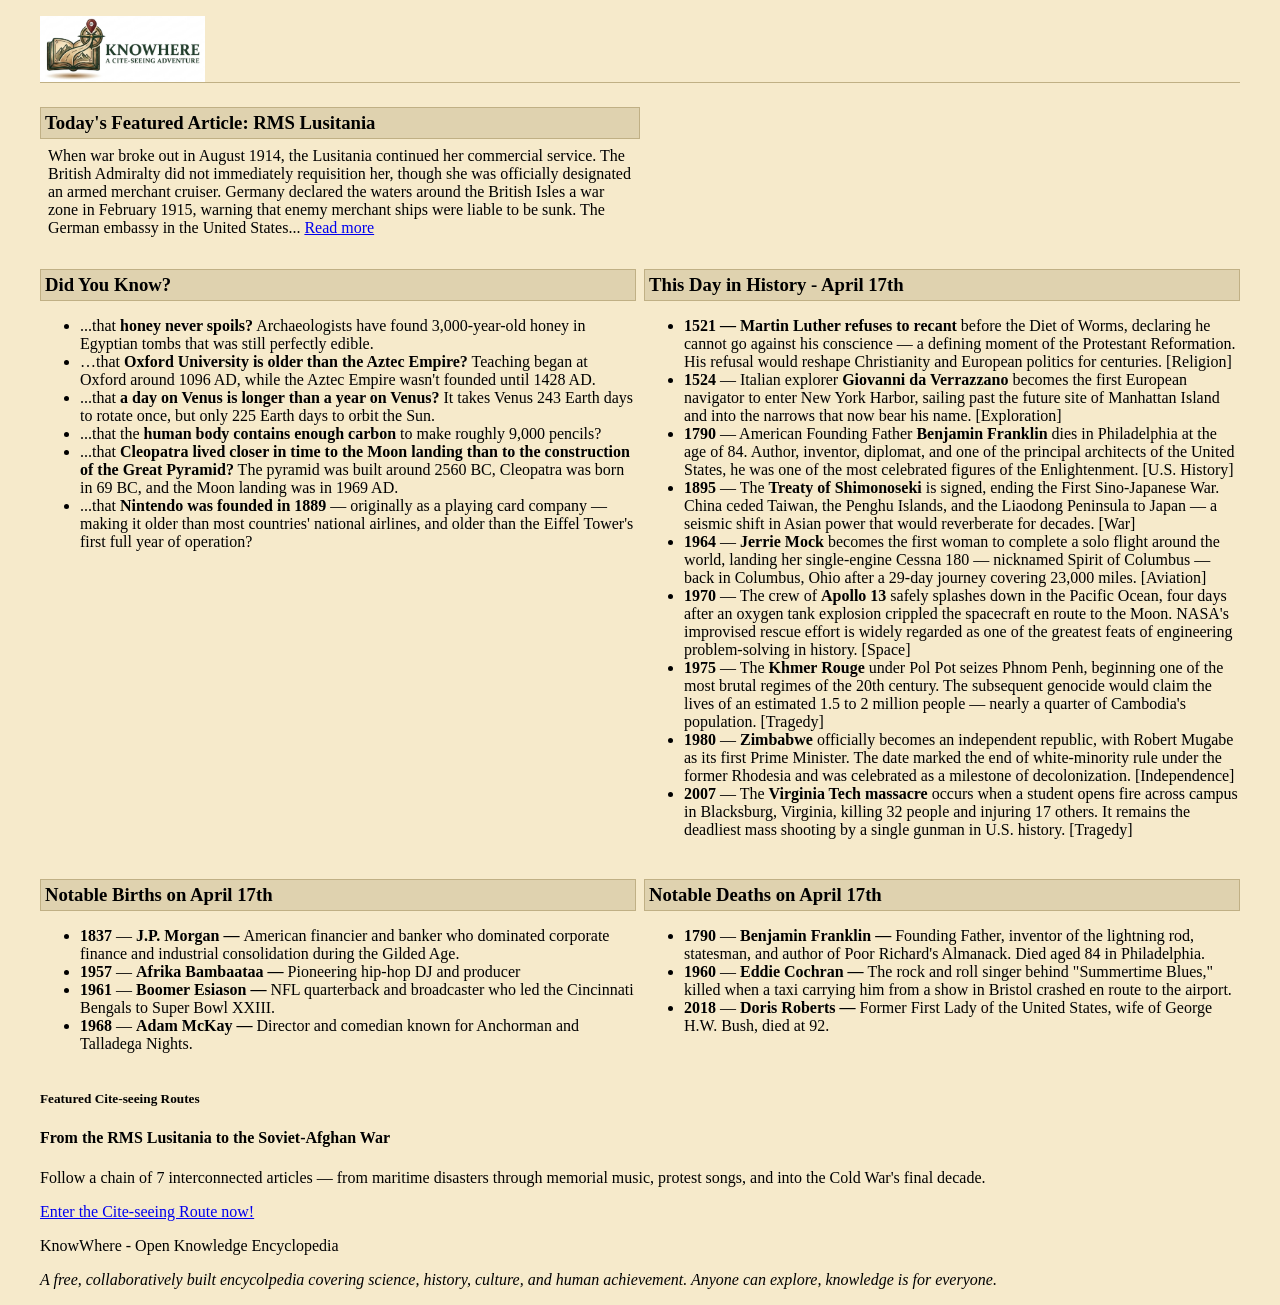
==== index.html @ 7d313d4f "Initial project" ====
<!DOCTYPE html>
<html lang="en-US">

  <head>
    <meta charset="utf-8" />
    <meta name="viewport" content="width=device-width" />
    <title>KnowWhere </title>
    <link rel="stylesheet" href="styles.css" />
  </head>

  <body>
    <div class="content">
      <div class="banner">
        <img src="knowwhere_logo.png" alt="Logo" class="logo" />
      </div>
      <div class="feature">
        <h3 class="heading">Today's Featured Article: RMS&nbsp;Lusitania</h3>
        <p>
          When war broke out in August 1914, the Lusitania continued her commercial service. The British
          Admiralty did
          not immediately requisition her, though she was officially designated an armed merchant cruiser.
          Germany
          declared the waters around the British Isles a war zone in February 1915, warning that enemy
          merchant ships
          were liable to be sunk.

          The German embassy in the United States... <a href="RMS_Lusitania.html">Read more</a>
        </p>
      </div>
      <div class="columns">
        <div>
          <h3 class="heading">Did You Know?</h3>
          <ul>
            <li>...that <strong>honey never spoils?</strong> Archaeologists have found 3,000-year-old honey in Egyptian
              tombs
              that was still perfectly edible. </li>
            <li>…that <strong>Oxford University is older than the Aztec Empire?</strong> Teaching began at Oxford around
              1096 AD, while the
              Aztec Empire wasn't founded until 1428 AD.</li>
            <li>...that <strong>a day on Venus is longer than a year on Venus?</strong> It takes Venus 243 Earth days to
              rotate once, but only 225 Earth days to orbit the Sun.</li>
            <li>...that the <strong>human body contains enough carbon</strong> to make roughly 9,000 pencils?</li>
            <li>...that <strong>Cleopatra lived closer in time to the Moon landing than to the construction of the Great
                Pyramid?</strong> The pyramid was built around 2560 BC, Cleopatra was born in 69 BC, and the Moon
              landing
              was in 1969 AD.
            </li>
            <li>...that <strong>Nintendo was founded in 1889</strong> — originally as a playing card company — making it
              older than most countries' national airlines, and older than the Eiffel Tower's first full year of
              operation?
            </li>
          </ul>
        </div>
        <div>
          <h3 class="heading">This Day in History - April 17th</h3>
          <ul>
            <li><strong>1521 — Martin Luther refuses to recant</strong> before the Diet of Worms, declaring he cannot go
              against his conscience — a defining moment of the Protestant Reformation. His refusal would reshape
              Christianity and European politics for centuries. [Religion]</li>
            <li><strong>1524</strong> — Italian explorer <strong>Giovanni da Verrazzano</strong> becomes the first
              European
              navigator to enter New York Harbor, sailing past the future site of Manhattan Island and into the narrows
              that
              now bear his name. [Exploration]</li>
            <li><strong>1790</strong> — American Founding Father <strong>Benjamin Franklin</strong> dies in Philadelphia
              at
              the age of 84. Author, inventor, diplomat, and one of the principal architects of the United States, he
              was
              one of the most celebrated figures of the Enlightenment. [U.S. History]</li>
            <li><strong>1895</strong> — The <strong>Treaty of Shimonoseki</strong> is signed, ending the First
              Sino-Japanese
              War. China ceded Taiwan, the Penghu Islands, and the Liaodong Peninsula to Japan — a seismic shift in
              Asian
              power that would reverberate for decades. [War]</li>
            <li><strong>1964 </strong> — <strong>Jerrie Mock</strong> becomes the first woman to complete a solo flight
              around the world, landing her single-engine Cessna 180 — nicknamed Spirit of Columbus — back in Columbus,
              Ohio
              after a 29-day journey covering 23,000 miles. [Aviation]</li>
            <li><strong>1970</strong> — The crew of <strong>Apollo 13</strong> safely splashes down in the Pacific
              Ocean,
              four days after an oxygen tank explosion crippled the spacecraft en route to the Moon. NASA's improvised
              rescue effort is widely regarded as one of the greatest feats of engineering problem-solving in history.
              [Space]</li>
            <li><strong>1975</strong> — The <strong>Khmer Rouge</strong> under Pol Pot seizes Phnom Penh, beginning one
              of
              the most brutal regimes of the 20th century. The subsequent genocide would claim the lives of an estimated
              1.5
              to 2 million people — nearly a quarter of Cambodia's population. [Tragedy]</li>
            <li><strong>1980</strong> — <strong>Zimbabwe</strong> officially becomes an independent republic, with
              Robert
              Mugabe as its first Prime Minister. The date marked the end of white-minority rule under the former
              Rhodesia
              and was celebrated as a milestone of decolonization. [Independence]</li>
            <li><strong>2007</strong> — The <strong>Virginia Tech massacre</strong> occurs when a student opens fire
              across
              campus in Blacksburg, Virginia, killing 32 people and injuring 17 others. It remains the deadliest mass
              shooting by a single gunman in U.S. history. [Tragedy]
            </li>
          </ul>
        </div>
      </div>
      <div class="columns">
        <div>
          <h3 class="heading">Notable Births on April 17th</h3>
          <ul>
            <li><strong>1837</strong> — <strong>J.P. Morgan — </strong>American financier and banker who dominated
              corporate
              finance and industrial consolidation during the Gilded Age.</li>
            <li><strong>1957</strong> — <strong>Afrika Bambaataa — </strong>Pioneering hip-hop DJ and producer</li>
            <li><strong>1961</strong> — <strong>Boomer Esiason — </strong>NFL quarterback and broadcaster who led the
              Cincinnati Bengals to Super Bowl XXIII.</li>
            <li><strong>1968</strong> — <strong>Adam McKay — </strong>Director and comedian known for Anchorman and
              Talladega Nights.</li>
          </ul>
        </div>
        <div>
          <h3 class="heading">Notable Deaths on April 17th</h3>
          <ul>
            <li><strong>1790</strong> — <strong>Benjamin Franklin — </strong>Founding Father, inventor of the lightning
              rod,
              statesman, and author of Poor Richard's Almanack. Died aged 84 in Philadelphia.</li>
            <li><strong>1960</strong> — <strong>Eddie Cochran — </strong>The rock and roll singer behind "Summertime
              Blues,"
              killed when a taxi carrying him from a show in Bristol crashed en route to the airport.</li>
            <li><strong>2018</strong> — <strong>Doris Roberts — </strong>Former First Lady of the United States, wife of
              George H.W. Bush, died at 92.</li>
          </ul>
        </div>
      </div>
      <div>
        <h5>Featured Cite-seeing Routes</h5>
        <h4>From the RMS Lusitania to the Soviet-Afghan War</h4>
        <p>Follow a chain of 7 interconnected articles — from maritime disasters through memorial music, protest songs,
          and into the Cold War's final decade.
        </p>
        <a href="RMS_Lusitania.html">Enter the Cite-seeing Route now!</a>
        <p>KnowWhere - Open Knowledge Encyclopedia</p>
      </div>
      <div>
        <em>
          A free, collaboratively built encycolpedia covering science, history, culture, and human achievement. Anyone
          can explore, knowledge is for everyone.
        </em>
      </div>
    </div>
  </body>

</html>
---- styles.css ----
:root {
  --dark: rgb(192, 176, 133);
  --medium: rgb(246, 234, 203);
  --light: rgb(223, 210, 175);
}

body {
  padding: 8px 32px;
  background-color: var(--medium);
  display: flex;
  flex-direction: column;
  align-items: center;
  justify-content: center;
}

.content {
  max-width: 1200px;
}

.infobox {
  float: right;
  width: 320px;
  background-color: var(--light);
  border: 1px solid var(--dark);
  margin: 8px;
}

.infobox img {
  width: 100%;
  border-bottom: 1px solid var(--dark);
}

.infobox table {
  padding: 8px;
}

.infobox th {
  text-align: left;
}

.banner {
  display: flex;
  height: 66px;
  width: 100%;
  border-bottom: 1px solid var(--dark);
}

.banner img {
  height: 100%;
}

.group {
  border: 1px solid black;
}

.feature {
  width: 50%;
}

.feature p {
  margin: 8px;
}

.heading {
  margin-top: 24px;
  margin-bottom: 8px;
  padding: 4px;
  border: 1px solid var(--dark);
  background-color: var(--light);
}

.columns {
  display: flex;
  gap: 8px;
}

.columns * {
  flex: 1;
}

.half-width {
  width: 50%;
}
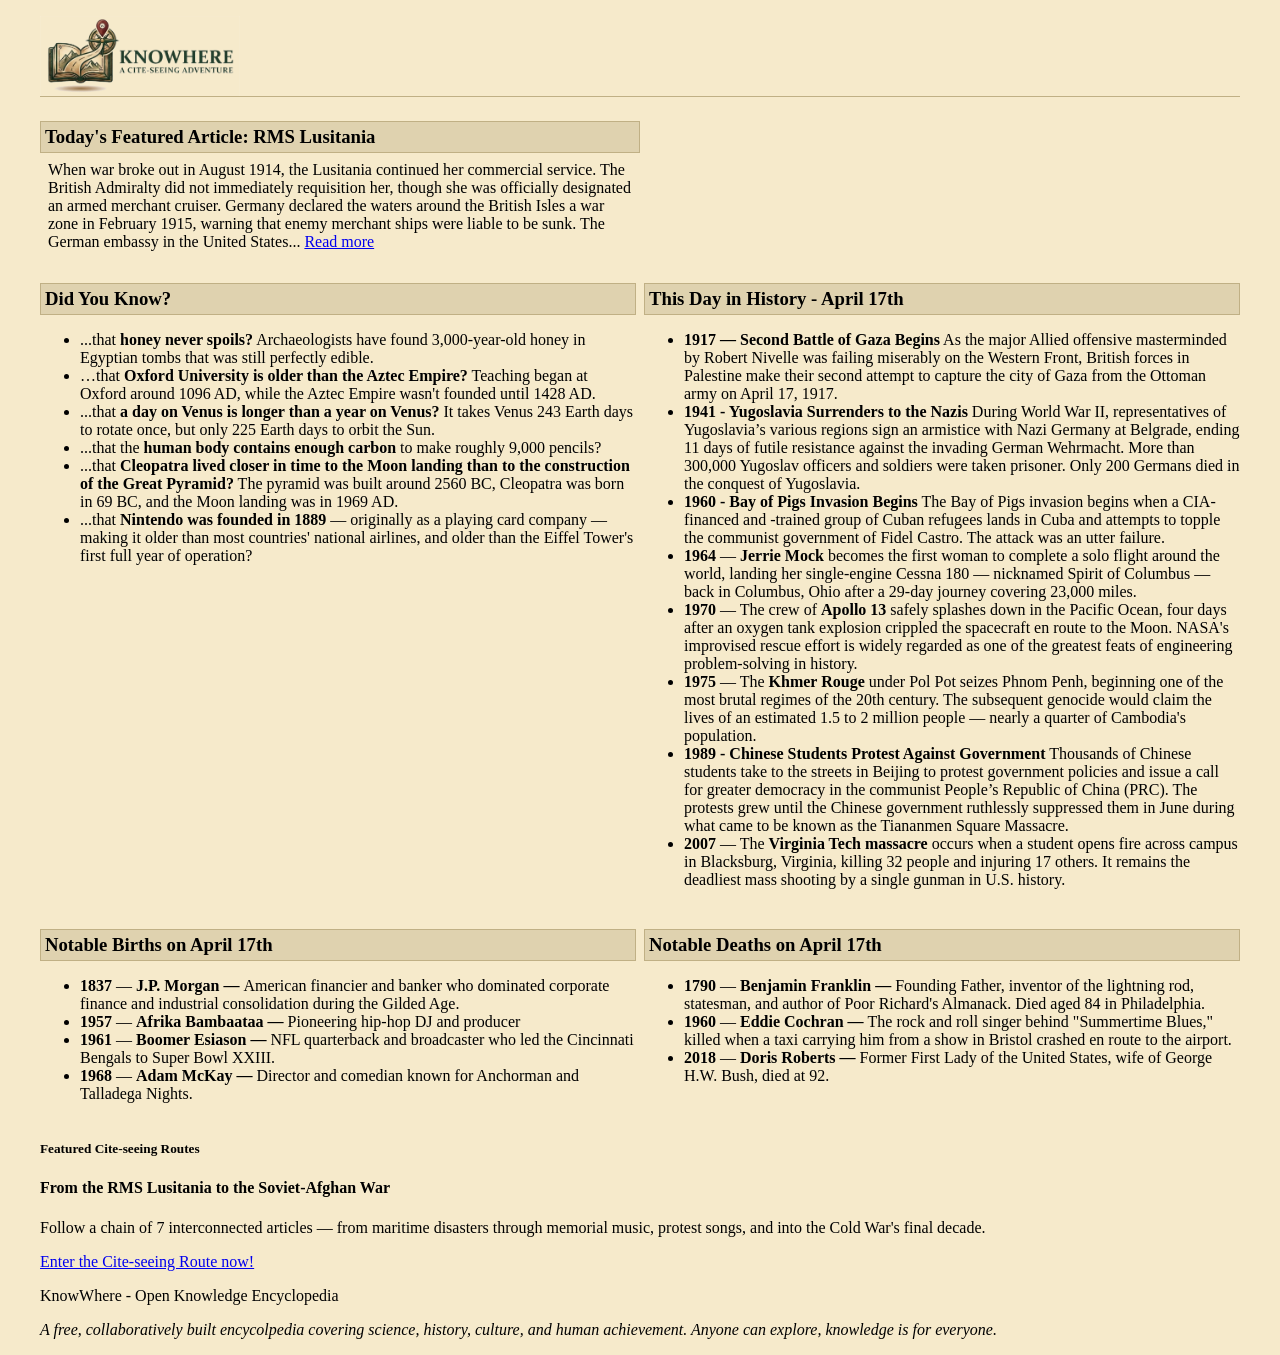
==== commit dd7a0374: "added paragraph spacing and emphasis" ====
--- a/index.html
+++ b/index.html
@@ -54,47 +54,39 @@
         <div>
           <h3 class="heading">This Day in History - April 17th</h3>
           <ul>
-            <li><strong>1521 — Martin Luther refuses to recant</strong> before the Diet of Worms, declaring he cannot go
-              against his conscience — a defining moment of the Protestant Reformation. His refusal would reshape
-              Christianity and European politics for centuries. [Religion]</li>
-            <li><strong>1524</strong> — Italian explorer <strong>Giovanni da Verrazzano</strong> becomes the first
-              European
-              navigator to enter New York Harbor, sailing past the future site of Manhattan Island and into the narrows
-              that
-              now bear his name. [Exploration]</li>
-            <li><strong>1790</strong> — American Founding Father <strong>Benjamin Franklin</strong> dies in Philadelphia
-              at
-              the age of 84. Author, inventor, diplomat, and one of the principal architects of the United States, he
-              was
-              one of the most celebrated figures of the Enlightenment. [U.S. History]</li>
-            <li><strong>1895</strong> — The <strong>Treaty of Shimonoseki</strong> is signed, ending the First
-              Sino-Japanese
-              War. China ceded Taiwan, the Penghu Islands, and the Liaodong Peninsula to Japan — a seismic shift in
-              Asian
-              power that would reverberate for decades. [War]</li>
+            <li><strong>1917 — Second Battle of Gaza Begins</strong> As the major Allied offensive masterminded by
+              Robert Nivelle was failing miserably on the Western Front, British forces in Palestine make their second
+              attempt to capture the city of Gaza from the Ottoman army on April 17, 1917.</li>
+            <li><strong>1941 - Yugoslavia Surrenders to the Nazis </strong>
+              During World War II, representatives of Yugoslavia’s various regions sign an armistice with Nazi Germany
+              at Belgrade, ending 11 days of futile resistance against the invading German Wehrmacht. More than 300,000
+              Yugoslav officers and soldiers were taken prisoner. Only 200 Germans died in the conquest of Yugoslavia.
+            </li>
+            <li><strong>1960 - Bay of Pigs Invasion Begins</strong> The Bay of Pigs invasion begins when a CIA-financed
+              and -trained group of Cuban refugees lands in Cuba and attempts to topple the communist government of
+              Fidel Castro. The attack was an utter failure.</li>
             <li><strong>1964 </strong> — <strong>Jerrie Mock</strong> becomes the first woman to complete a solo flight
               around the world, landing her single-engine Cessna 180 — nicknamed Spirit of Columbus — back in Columbus,
               Ohio
-              after a 29-day journey covering 23,000 miles. [Aviation]</li>
+              after a 29-day journey covering 23,000 miles.</li>
             <li><strong>1970</strong> — The crew of <strong>Apollo 13</strong> safely splashes down in the Pacific
               Ocean,
               four days after an oxygen tank explosion crippled the spacecraft en route to the Moon. NASA's improvised
               rescue effort is widely regarded as one of the greatest feats of engineering problem-solving in history.
-              [Space]</li>
+             </li>
             <li><strong>1975</strong> — The <strong>Khmer Rouge</strong> under Pol Pot seizes Phnom Penh, beginning one
               of
               the most brutal regimes of the 20th century. The subsequent genocide would claim the lives of an estimated
               1.5
-              to 2 million people — nearly a quarter of Cambodia's population. [Tragedy]</li>
-            <li><strong>1980</strong> — <strong>Zimbabwe</strong> officially becomes an independent republic, with
-              Robert
-              Mugabe as its first Prime Minister. The date marked the end of white-minority rule under the former
-              Rhodesia
-              and was celebrated as a milestone of decolonization. [Independence]</li>
+              to 2 million people — nearly a quarter of Cambodia's population.</li>
+            <li><strong>1989 - Chinese Students Protest Against Government</strong> Thousands of Chinese students take
+              to the streets in Beijing to protest government policies and issue a call for greater democracy in the
+              communist People’s Republic of China (PRC). The protests grew until the Chinese government ruthlessly
+              suppressed them in June during what came to be known as the Tiananmen Square Massacre.</li>
             <li><strong>2007</strong> — The <strong>Virginia Tech massacre</strong> occurs when a student opens fire
               across
               campus in Blacksburg, Virginia, killing 32 people and injuring 17 others. It remains the deadliest mass
-              shooting by a single gunman in U.S. history. [Tragedy]
+              shooting by a single gunman in U.S. history.
             </li>
           </ul>
         </div>
--- a/styles.css
+++ b/styles.css
@@ -23,11 +23,18 @@
   background-color: var(--light);
   border: 1px solid var(--dark);
   margin: 8px;
+  display: flex;
+  flex-direction: column;
+  align-items: center;
 }
 
 .infobox img {
   width: 100%;
   border-bottom: 1px solid var(--dark);
+}
+
+.infobox audio {
+  margin-top: 8px;
 }
 
 .infobox table {
@@ -40,7 +47,7 @@
 
 .banner {
   display: flex;
-  height: 66px;
+  height: 80px;
   width: 100%;
   border-bottom: 1px solid var(--dark);
 }
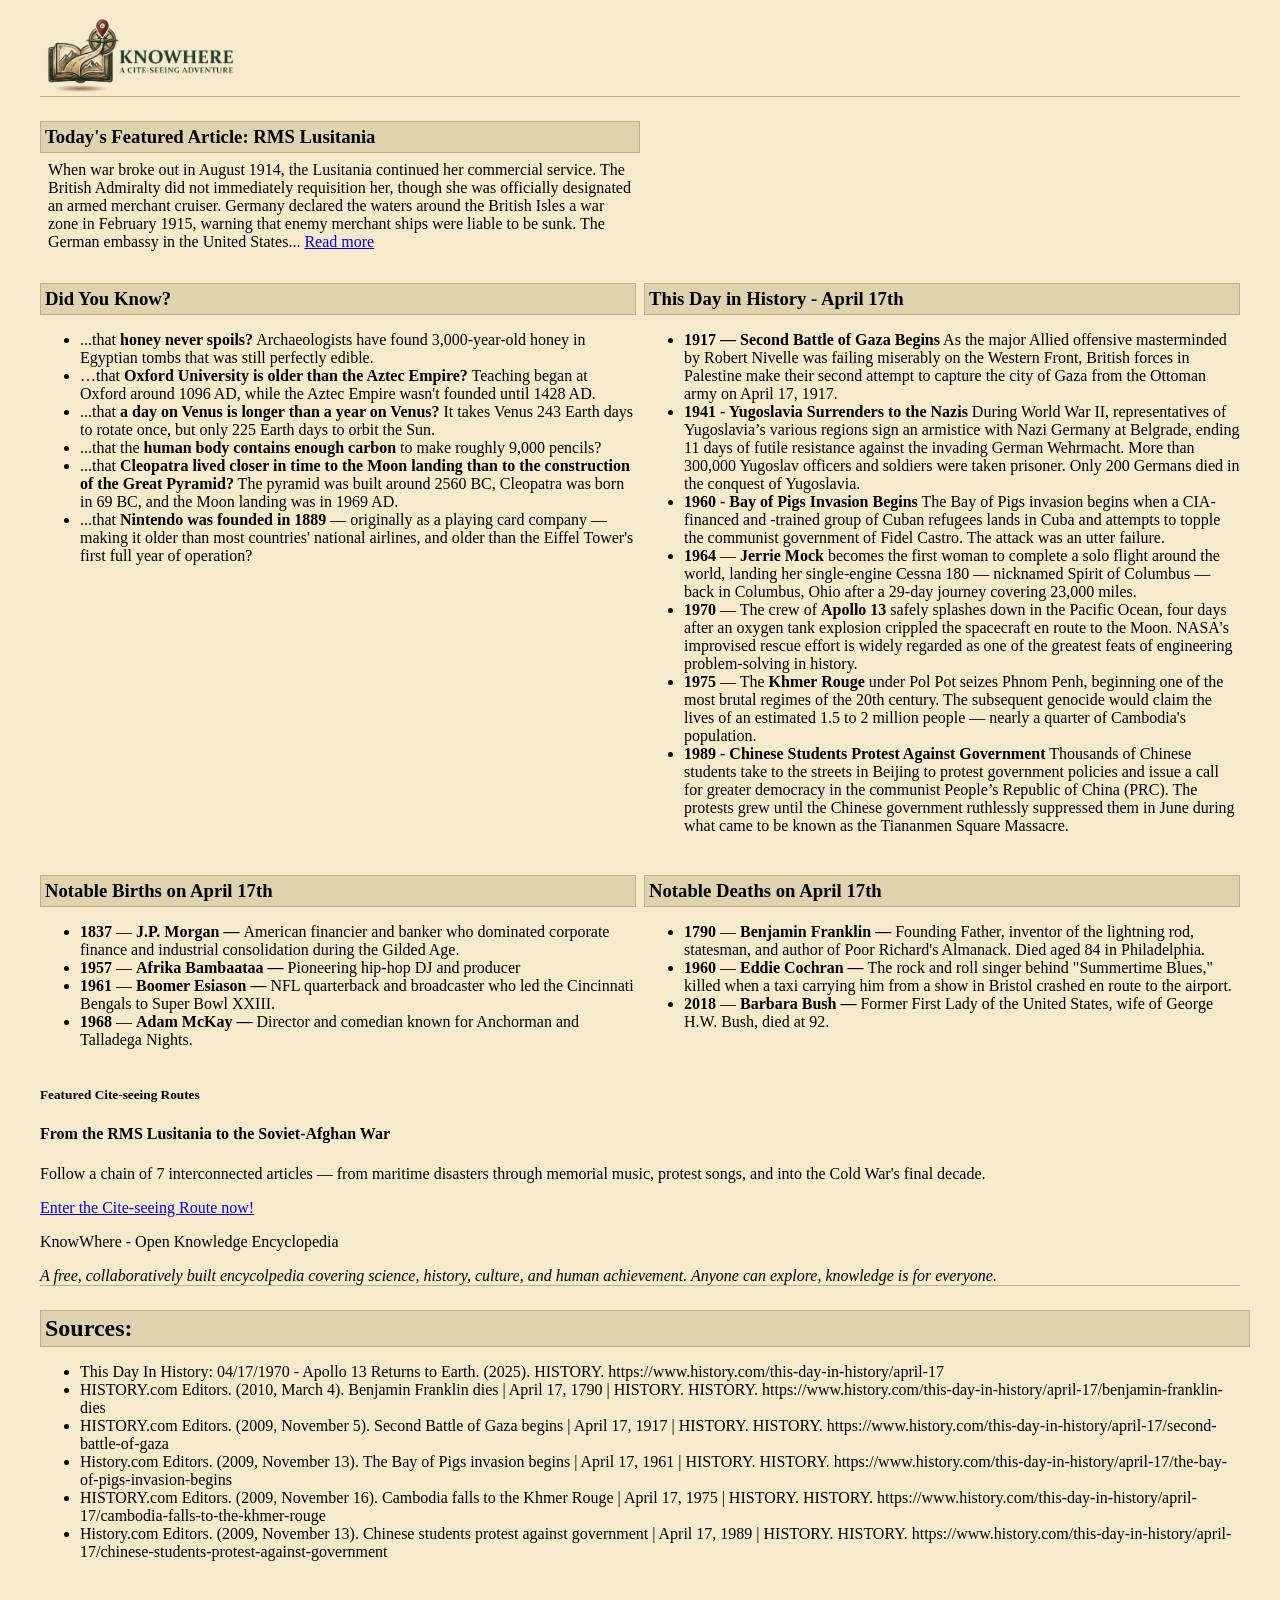
==== commit e24a38d7: "added sources and border to all pages" ====
--- a/index.html
+++ b/index.html
@@ -73,7 +73,7 @@
               Ocean,
               four days after an oxygen tank explosion crippled the spacecraft en route to the Moon. NASA's improvised
               rescue effort is widely regarded as one of the greatest feats of engineering problem-solving in history.
-             </li>
+            </li>
             <li><strong>1975</strong> — The <strong>Khmer Rouge</strong> under Pol Pot seizes Phnom Penh, beginning one
               of
               the most brutal regimes of the 20th century. The subsequent genocide would claim the lives of an estimated
@@ -83,11 +83,6 @@
               to the streets in Beijing to protest government policies and issue a call for greater democracy in the
               communist People’s Republic of China (PRC). The protests grew until the Chinese government ruthlessly
               suppressed them in June during what came to be known as the Tiananmen Square Massacre.</li>
-            <li><strong>2007</strong> — The <strong>Virginia Tech massacre</strong> occurs when a student opens fire
-              across
-              campus in Blacksburg, Virginia, killing 32 people and injuring 17 others. It remains the deadliest mass
-              shooting by a single gunman in U.S. history.
-            </li>
           </ul>
         </div>
       </div>
@@ -114,7 +109,7 @@
             <li><strong>1960</strong> — <strong>Eddie Cochran — </strong>The rock and roll singer behind "Summertime
               Blues,"
               killed when a taxi carrying him from a show in Bristol crashed en route to the airport.</li>
-            <li><strong>2018</strong> — <strong>Doris Roberts — </strong>Former First Lady of the United States, wife of
+            <li><strong>2018</strong> — <strong>Barbara Bush — </strong>Former First Lady of the United States, wife of
               George H.W. Bush, died at 92.</li>
           </ul>
         </div>
@@ -136,5 +131,27 @@
       </div>
     </div>
   </body>
+  <div>
+    <p>
+    <h2 class="heading full-width">Sources:</h2>
+    <ul>
+      <li>This Day In History: 04/17/1970 - Apollo 13 Returns to Earth. (2025). HISTORY.
+        https://www.history.com/this-day-in-history/april-17</li>
+      <li>‌HISTORY.com Editors. (2010, March 4). Benjamin Franklin dies | April 17, 1790 | HISTORY. HISTORY.
+        https://www.history.com/this-day-in-history/april-17/benjamin-franklin-dies</li>
+      <li>‌HISTORY.com Editors. (2009, November 5). Second Battle of Gaza begins | April 17, 1917 | HISTORY. HISTORY.
+        https://www.history.com/this-day-in-history/april-17/second-battle-of-gaza</li>
+      <li>‌History.com Editors. (2009, November 13). The Bay of Pigs invasion begins | April 17, 1961 | HISTORY.
+        HISTORY. https://www.history.com/this-day-in-history/april-17/the-bay-of-pigs-invasion-begins</li>
+      <li>‌HISTORY.com Editors. (2009, November 16). Cambodia falls to the Khmer Rouge | April 17, 1975 | HISTORY.
+        HISTORY. https://www.history.com/this-day-in-history/april-17/cambodia-falls-to-the-khmer-rouge</li>
+      <li>‌History.com Editors. (2009, November 13). Chinese students protest against government | April 17, 1989 |
+        HISTORY. HISTORY.
+        https://www.history.com/this-day-in-history/april-17/chinese-students-protest-against-government</li>
+      ‌
+      </li>
+    </ul>
+    </p>
+  </div>
 
 </html>
--- a/styles.css
+++ b/styles.css
@@ -15,6 +15,7 @@
 
 .content {
   max-width: 1200px;
+  border-bottom: 1px solid var(--dark);
 }
 
 .infobox {
@@ -88,3 +89,7 @@
 .half-width {
   width: 50%;
 } 
+
+.full-width {
+  width: 100%;
+}
